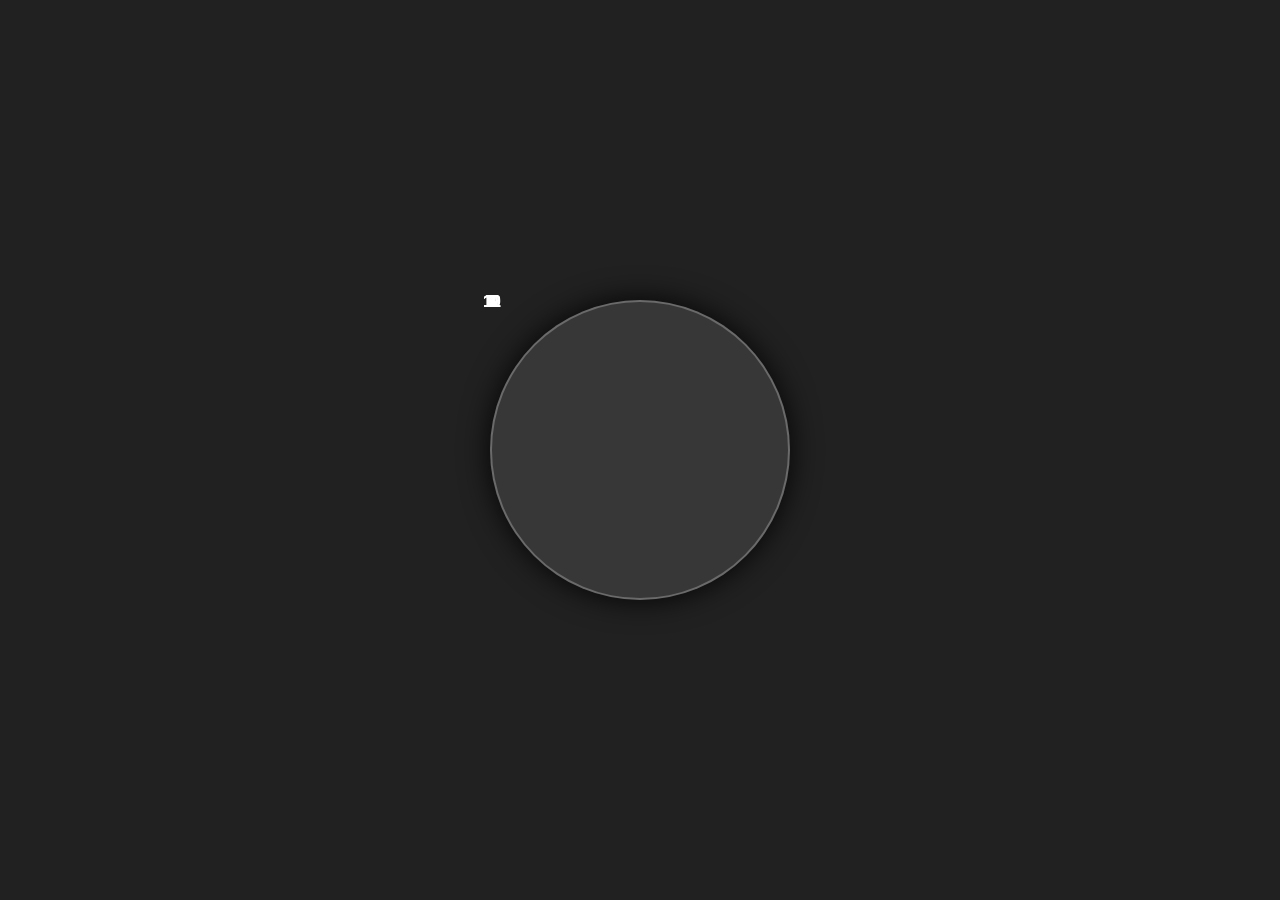
==== short/analog_clock/index.html @ 9fcf543d "analog Clock" ====
<!DOCTYPE html>
<html lang="en">
<head>
    <meta charset="UTF-8">
    <meta name="viewport" content="width=device-width, initial-scale=1.0">
    <title>Analog Clock</title>
    <link rel="stylesheet" href="style.css">
</head>
<body>
   <div class="container">
    <div class="clock">
        <span><b>1</b></span>
        <span><b>2</b></span>
        <span><b>3</b></span>
        <span><b>4</b></span>
        <span><b>5</b></span>
        <span><b>6</b></span>
        <span><b>7</b></span>
        <span><b>8</b></span>
        <span><b>9</b></span>
        <span><b>10</b></span>
        <span><b>11</b></span>
        <span><b>12</b></span>
    </div>
   </div> 
</body>
</html>
---- short/analog_clock/style.css ----
*{
    padding: 0;
    margin: 0;
    box-sizing: border-box;
    font-family: sans-serif;
    color: #ffffff;
}

body{
    display: flex;
    justify-content: center;
    align-items: center;
    min-height: 100vh;
    background-color: #212121;
}
.container{

    position: relative;
}
.clock{
    width: 300px;
    height: 300px;
    border-radius: 50%;
    background-color: rgba(255, 255, 255, 0.1);
    border: 2px solid rgba(255,255,255,0.25);
    box-shadow: 0px 0px 30px rgba(0,0,0,0.9);
}
.clock span{
    position: absolute;
    transform: translate(calc(-50%), calc(-50%));
}
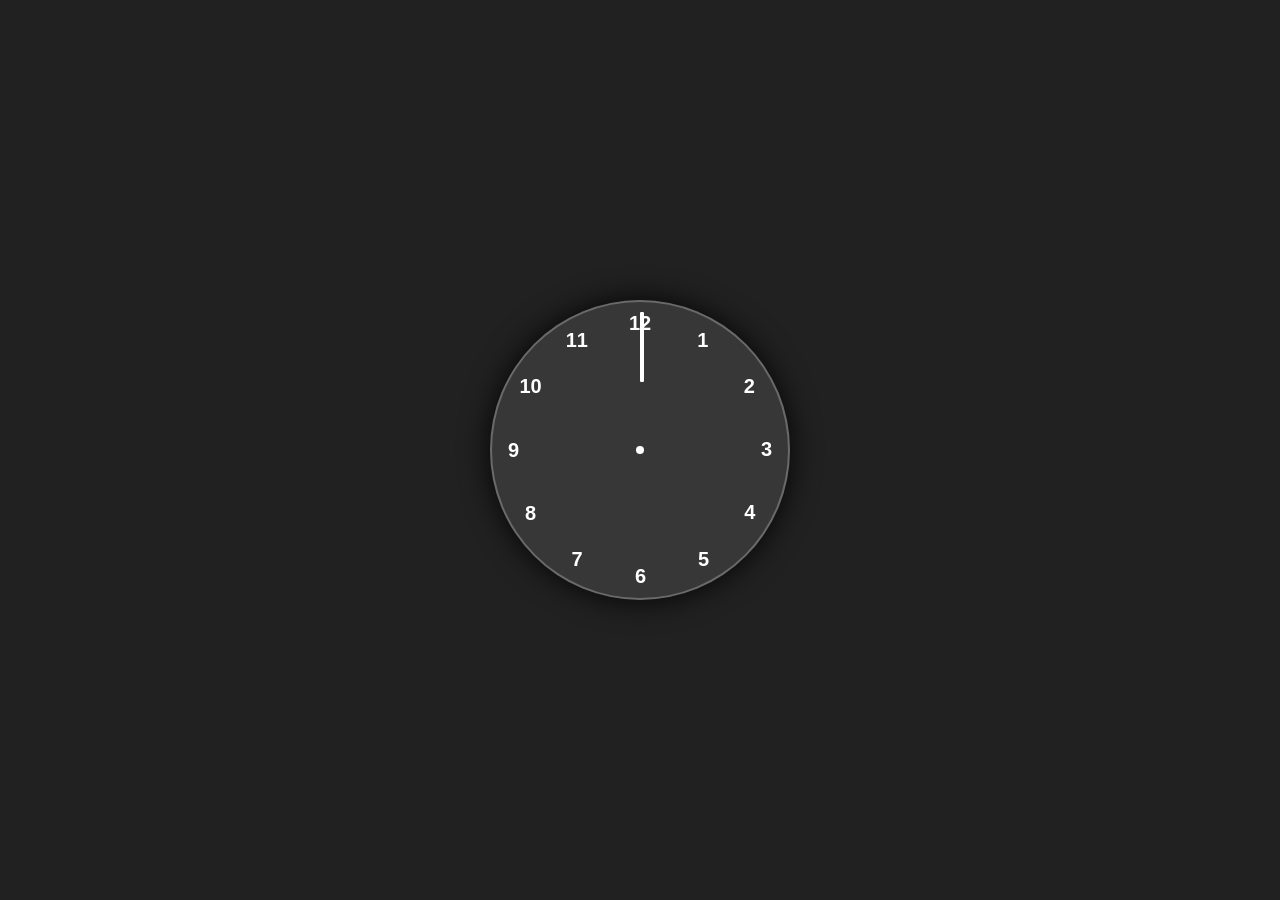
==== commit 84616900: "s" ====
--- a/short/analog_clock/index.html
+++ b/short/analog_clock/index.html
@@ -9,18 +9,21 @@
 <body>
    <div class="container">
     <div class="clock">
-        <span><b>1</b></span>
-        <span><b>2</b></span>
-        <span><b>3</b></span>
-        <span><b>4</b></span>
-        <span><b>5</b></span>
-        <span><b>6</b></span>
-        <span><b>7</b></span>
-        <span><b>8</b></span>
-        <span><b>9</b></span>
-        <span><b>10</b></span>
-        <span><b>11</b></span>
-        <span><b>12</b></span>
+        <span class="hand"><i></i></span>
+        <span class="hand"><i></i></span>
+        <span class="hand"><i></i></span>
+        <span style="--i:1;"><b>1</b></span>
+        <span style="--i:2;"><b>2</b></span>
+        <span style="--i:3;"><b>3</b></span>
+        <span style="--i:4;"><b>4</b></span>
+        <span style="--i:5;"><b>5</b></span>
+        <span style="--i:6;"><b>6</b></span>
+        <span style="--i:7;"><b>7</b></span>
+        <span style="--i:8;"><b>8</b></span>
+        <span style="--i:9;"><b>9</b></span>
+        <span style="--i:10;"><b>10</b></span>
+        <span style="--i:11;"><b>11</b></span>
+        <span style="--i:12;"><b>12</b></span>
     </div>
    </div> 
 </body>
--- a/short/analog_clock/style.css
+++ b/short/analog_clock/style.css
@@ -24,8 +24,36 @@
     background-color: rgba(255, 255, 255, 0.1);
     border: 2px solid rgba(255,255,255,0.25);
     box-shadow: 0px 0px 30px rgba(0,0,0,0.9);
+    display: flex;
+    justify-content: center;
+    align-items: center ;
 }
 .clock span{
     position: absolute;
-    transform: translate(calc(-50%), calc(-50%));
+    transform: rotate(calc(30deg * var(--i)));
+    inset: 12px;
+    text-align: center;
+
+}
+.clock span b{
+    transform: rotate(calc(-30deg * var(--i)));
+    display: inline-block;
+    font-size: 20px;;
+}
+
+.clock::before{
+    content:'' ;
+    position: absolute;
+    width: 8px;
+    height: 8px;
+    border-radius: 50%;;
+    background-color: #ffffff;
+}
+
+.hand i{
+    position: absolute;
+    background-color: #fff;
+    width: 4px;
+    height: 70px;
+    border-radius: 8px;
 }
